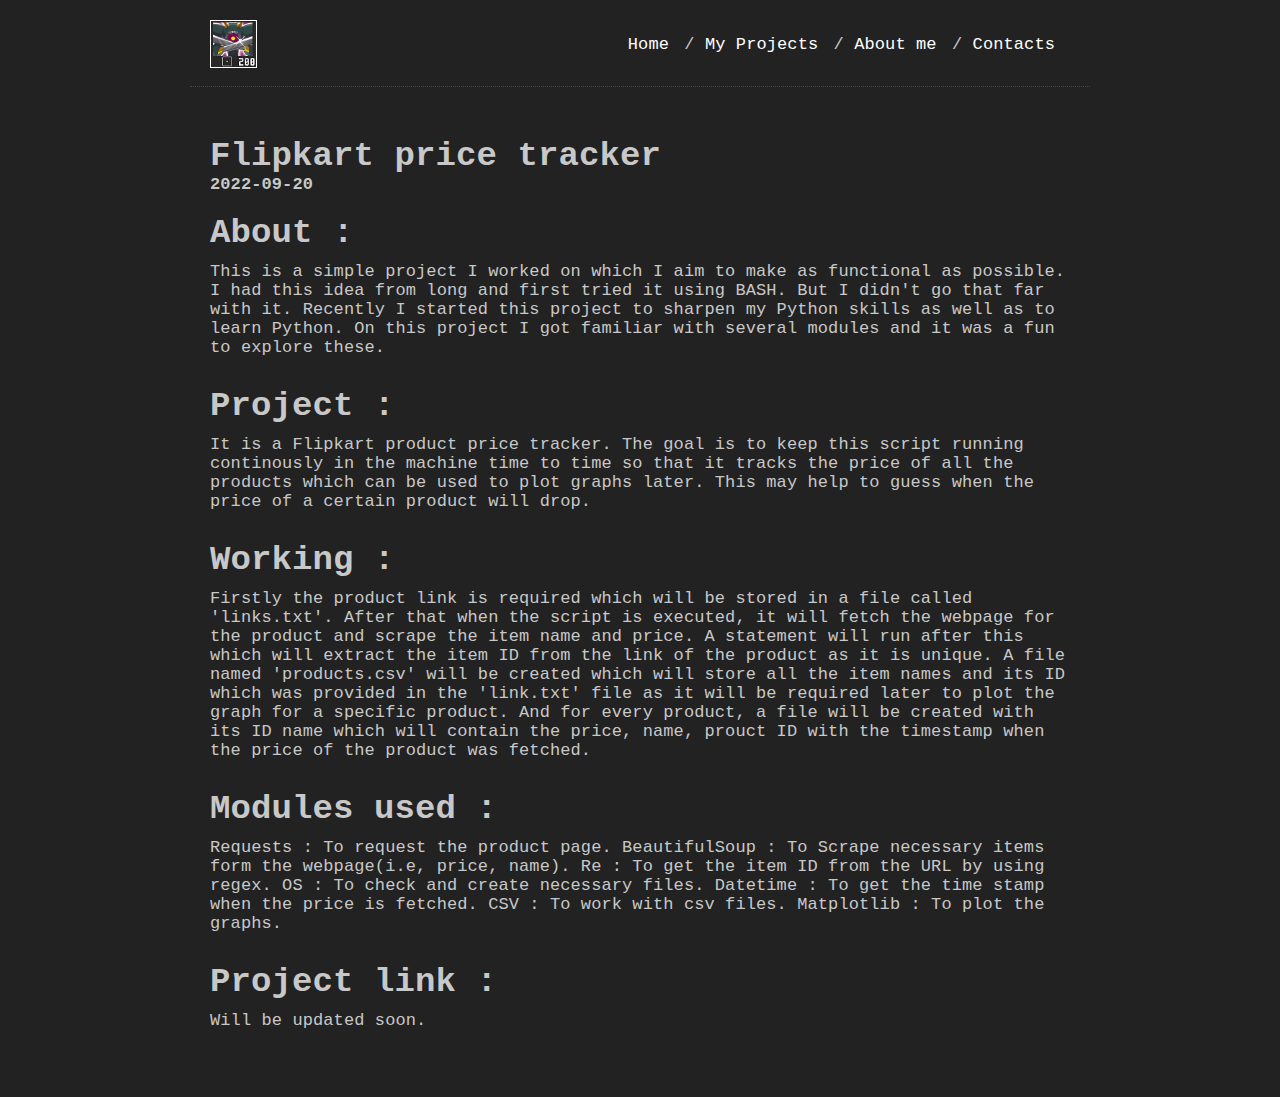
==== blog/second/index.html @ 355939e5 "Added repo files" ====
<!DOCTYPE html>
<html lang="en">

<head>
  <meta charset="utf-8">
  
  <title>Flipkart price tracker</title>
  
  <link href="/css/style.css" rel="stylesheet" />
</head>

<body>
	<div class="header" id="header">
		<div class="logodiv">
			<img class="logo" src="/assets/logo.png">
			<div class="filter">
				<a href="/">Home</a>
				<span class="space">/<span>
				<a href="/blog">My Projects</a>
				<span class="space">/<span>
				<a href="/about">About me</a>
				<span class="space">/<span>
				<a href="/contacts">Contacts</a>
				</div>
		</div>
	</div>
	<section class="section">
		<div class="container">
			
<h1 class="title">
  Flipkart price tracker
</h1>
<p class="subtitle"><strong>2022-09-20</strong></p>
<div class="page_content">
  <h1 id="about">About :</h1>
<p>This is a simple project I worked on which I aim to make as functional as possible. I had this idea from long and first tried it using BASH. But I didn't go that far with it. Recently I started this project to sharpen my Python skills as well as to learn Python. On this project I got familiar with several modules and it was a fun to explore these.</p>
<h1 id="project">Project :</h1>
<p>It is a Flipkart product price tracker. The goal is to keep this script running continously in the machine time to time so that it tracks the price of all the products which can be used to plot graphs later. This may help to guess when the price of a certain product will drop.</p>
<h1 id="working">Working :</h1>
<p>Firstly the product link is required which will be stored in a file called 'links.txt'. After that when the script is executed, it will fetch the webpage for the product and scrape the item name and price. A statement will run after this which will extract the item ID from the link of the product as it is unique. A file named 'products.csv' will be created which will store all the item names and its ID which was provided in the 'link.txt' file as it will be required later to plot the graph for a specific product. And for every product, a file will be created with its ID name which will contain the price, name, prouct ID with the timestamp when the price of the product was fetched.</p>
<h1 id="modules-used">Modules used :</h1>
<p>Requests : To request the product page.
BeautifulSoup : To Scrape necessary items form the webpage(i.e, price, name).
Re : To get the item ID from the URL by using regex.
OS : To check and create necessary files.
Datetime : To get the time stamp when the price is fetched.
CSV : To work with csv files.
Matplotlib : To plot the graphs.</p>
<h1 id="project-link">Project link :</h1>
<p>Will be updated soon.</p>

</div>

		</div>
	</section>


</body>

</html>
---- css/style.css ----
*{
	margin: 0;
	padding: 0;
}

body{
	max-width: 900px;
	margin: auto;
	letter-spacing: 0.1px;
	font-family: 'Share Tech Mono', Monospace, Courier;
/*	font-weight: 400; */
	font-size: 17px;
	color: #c8c8c8;
	background: #222;
}

.header{
	height: 66px;
	width: 100%;
	margin: auto;
	margin-bottom: 50px;
	border-bottom: dotted 1px #444;
}

.logodiv{
	max-width: 900px;
	margin: auto;
	margin-top: 20px;
	padding: 0 20px;
	display: flex;
	justify-content: space-between;
	align-items: center;
}

.logo{
	width: 45px;
	border: solid 1px #FFF;
}

.filter a{
	text-decoration: none;	
	font-weight: 400;
	font-size: 17px;
	color: #fff;
}

.filter a:hover{
	text-decoration: underline;     
}

.space{
	margin: 0 5px;
}

.content{
	padding: 0 20px;
}

.content p{
	margin: 10px 0 30px 0;
	font-size: 17px;
	line-height: 28px;
	color: #c8c8c8;
}

.section{
	width: 100%;
	margin: auto;
	margin-top: 20px;
}

.container{
	margin: auto;
	margin: 0 20px;
}

.page_content li{
	list-style-type: none;
}

.container li a{
	text-decoration: none;
	color: #fff;
}

.container li a:hover{
	text-decoration: underline;
}

.page_content{
	margin: 20px 0px;
}

.page_content p{
	margin: 10px 0 30px 0;
}

.banner{
	width: 100%;
}

.banner img{
	padding: 20px;
	padding-top: 50px;
  	width: 600px;
}
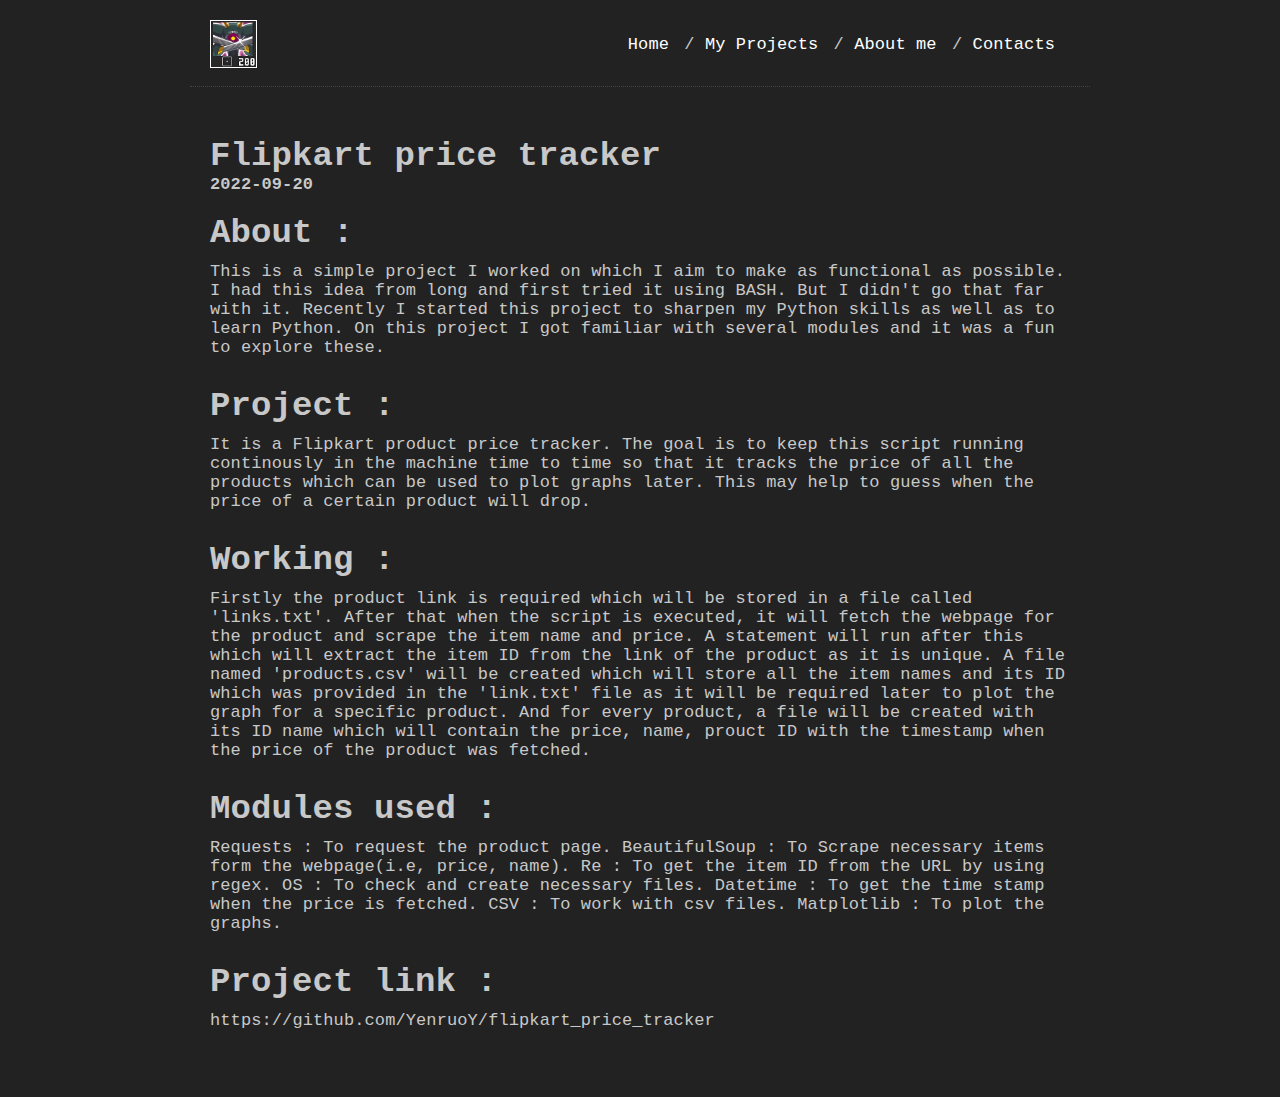
==== commit a790c656: "Provided the project link" ====
--- a/blog/second/index.html
+++ b/blog/second/index.html
@@ -47,12 +47,12 @@
 CSV : To work with csv files.
 Matplotlib : To plot the graphs.</p>
 <h1 id="project-link">Project link :</h1>
-<p>Will be updated soon.</p>
+<p>https://github.com/YenruoY/flipkart_price_tracker</p>
 
 </div>
 
-		</div>
-	</section>
+</div>
+</section>
 
 
 </body>
